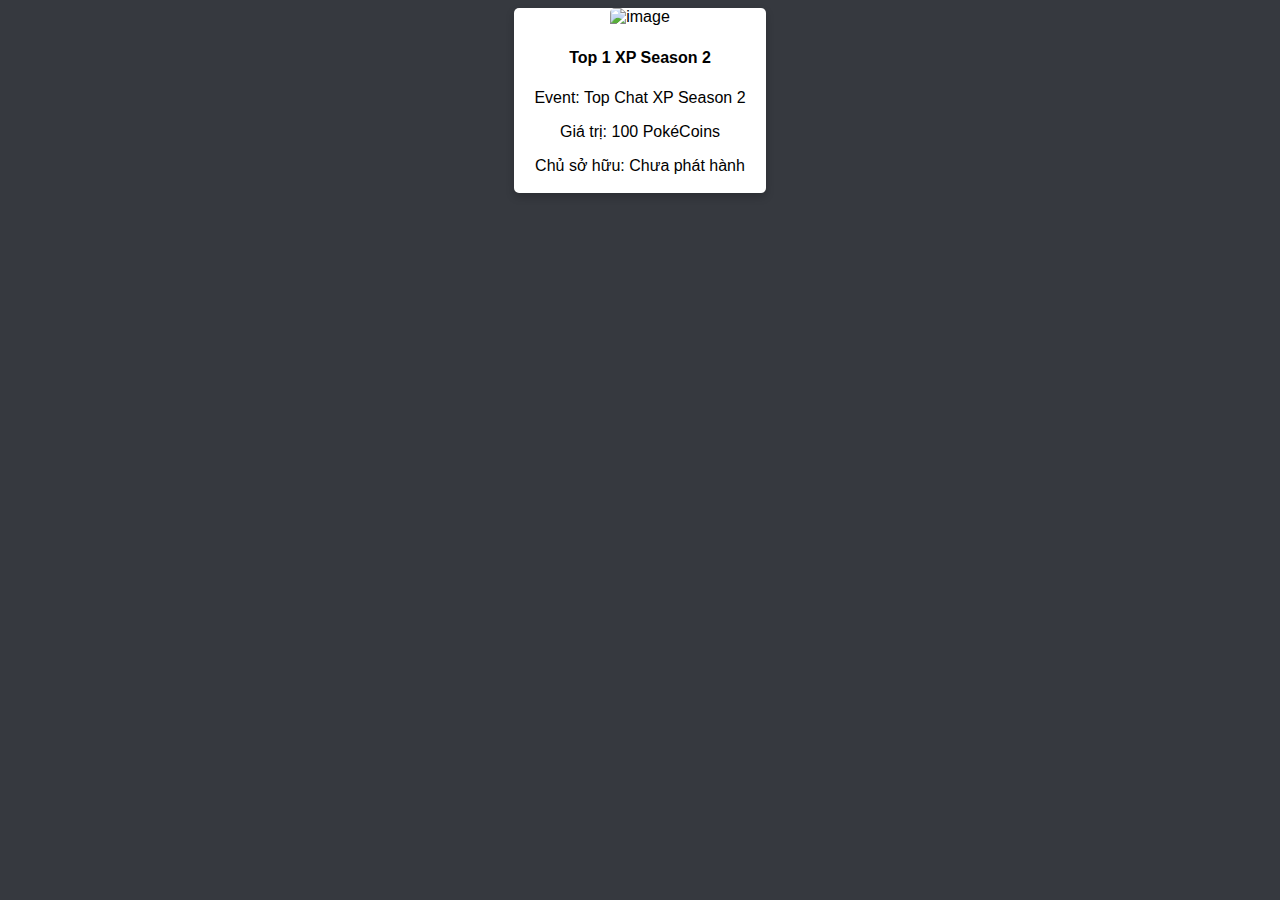
==== xps2.html @ a93addfa "first update" ====
<!DOCTYPE html>
<html lang="en">

<head>
    <meta charset="UTF-8">
    <meta http-equiv="X-UA-Compatible" content="IE=edge">
    <meta name="viewport" content="width=device-width, initial-scale=1.0">
    <title>FoxBot | Badges Info</title>
</head>

<body>
    <div class="card">
        <img src="https://media.discordapp.net/attachments/860093706383654912/991714404393558036/xps2.png" alt="image" style="width:100%">
        <div class="container">
            <h4><b>Top 1 XP Season 2</b></h4>
            <p><span style="text-align: left">Event:</span> Top Chat XP Season 2</p>
            <p><span style="text-align: left">Giá trị:</span> 100 PokéCoins</p>
            <p><span style="text-align: left">Chủ sở hữu:</span> Chưa phát hành</p>
        </div>
    </div>
</body>

</html>

<style>
    body {
        background-color: #36393F;
        font-family: 'Segoe UI', Tahoma, Geneva, Verdana, sans-serif;
        text-align: center;
    }
    .card {
        box-shadow: 0 4px 8px 0 rgba(0, 0, 0, 0.2);
        transition: 0.3s;
        border-radius: 5px;
        width: 20%;
        margin: auto;
        background: white;
    }

    /* Add rounded corners to the top left and the top right corner of the image */
    img {
        border-radius: 5px 5px 0 0;
    }

    /* On mouse-over, add a deeper shadow */
    .card:hover {
        box-shadow: 0 8px 16px 0 rgba(0, 0, 0, 0.2);
    }

    /* Add some padding inside the card container */
    .container {
        padding: 2px 16px;
    }
</style>
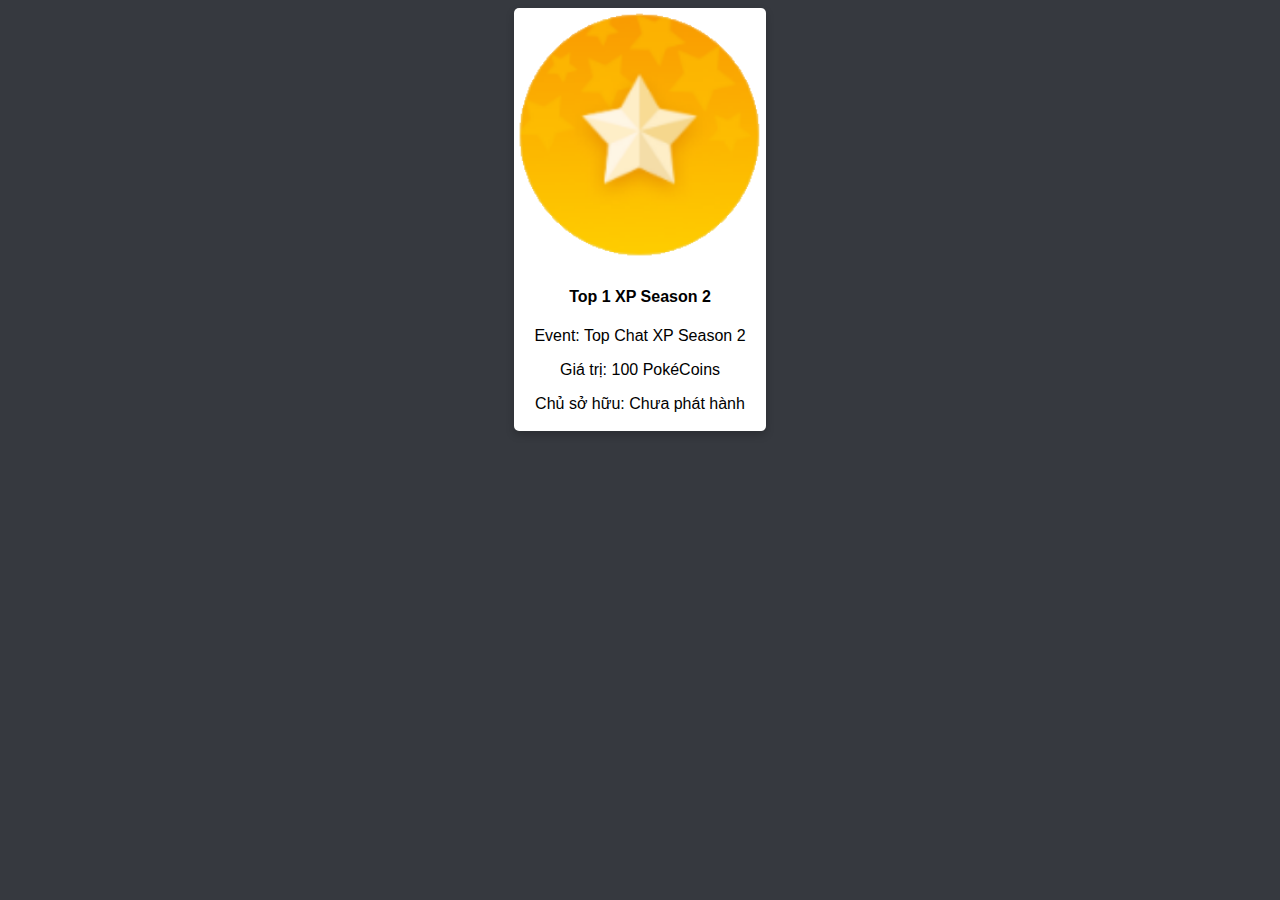
==== commit b96fe440: "Update xps2.html" ====
--- a/xps2.html
+++ b/xps2.html
@@ -10,7 +10,7 @@
 
 <body>
     <div class="card">
-        <img src="https://media.discordapp.net/attachments/860093706383654912/991714404393558036/xps2.png" alt="image" style="width:100%">
+        <img src="./img/xps2.png" alt="image" style="width:100%">
         <div class="container">
             <h4><b>Top 1 XP Season 2</b></h4>
             <p><span style="text-align: left">Event:</span> Top Chat XP Season 2</p>
